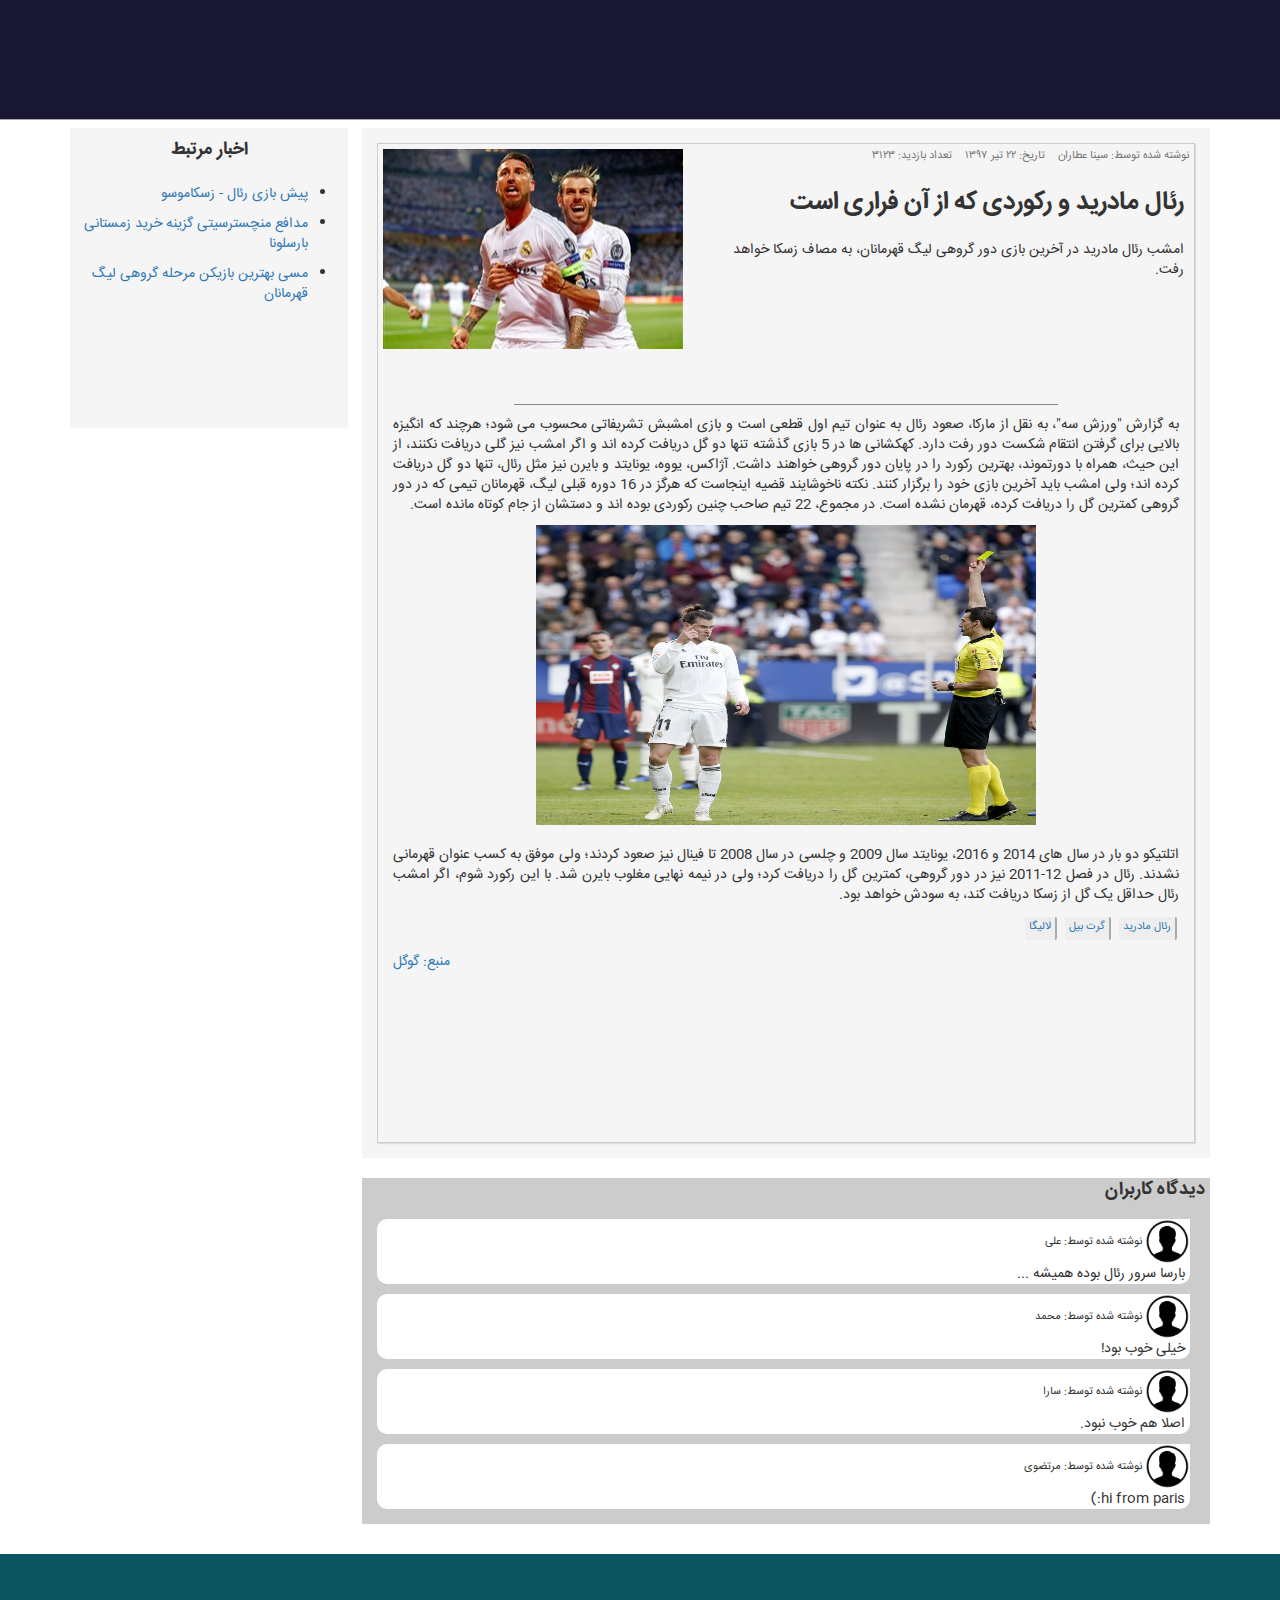
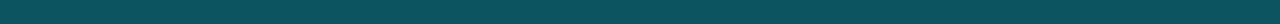
==== web/responsive-login-signup-modal-window/advertisment.html @ d7d71ea0 "Initial commit" ====
<!DOCTYPE html>
<html dir="rtl" lang="fa-IR">
<head>
    <link rel="stylesheet" href="css/advertisement.css">
    <meta charset="UTF-8">
    <title>News</title>

    <meta name="viewport" content="width=device-width, initial-scale=1">
    <link rel="stylesheet" href="https://maxcdn.bootstrapcdn.com/bootstrap/3.3.7/css/bootstrap.min.css">
    <script src="https://ajax.googleapis.com/ajax/libs/jquery/3.3.1/jquery.min.js"></script>
    <script src="https://maxcdn.bootstrapcdn.com/bootstrap/3.3.7/js/bootstrap.min.js"></script>

</head>
<body>

<header>
    <div class="page-header-bar">
    </div>
</header>

<div class="page-content">
    <div class="container">

        <div class="right-col">
            <div class="news-container">
                <div class="news-header">
                    <div class="row">
                        <div class="col-xs-12 col-md-5 pull-lef">
                            <img src="../static/images/img5.jpg" class="news-img">
                        </div>
                        <div class="col-xs-12 col-md-7 pull-right news-header-right">
                            <div class="news-info">
                                نوشته شده توسط:
                                <span class="news-info-item">سینا عطاران</span>
                                تاریخ:
                                <span class="news-info-item">۲۲ تیر ۱۳۹۷</span>
                                تعداد بازدید:
                                <span class="news-info-item">۳۱۲۳</span>
                            </div>
                            <div class="news-title">
                                رئال مادرید و رکوردی که از آن فراری است
                            </div>
                            <div class="news-abstract">
                                امشب رئال مادرید در آخرین بازی دور گروهی لیگ قهرمانان، به مصاف زسکا خواهد رفت.
                            </div>
                        </div>
                    </div>
                </div>

                <div class="col-xs-8 col-xs-offset-2 news-page--separator"></div>

                <div class="news-detail">
                    <div class="news-desc">
                        <div class="col-xs-12 news-page--news-text text-justify">
                            <p>

                                به گزارش "ورزش سه"، به نقل از مارکا، صعود رئال به عنوان تیم اول قطعی است و بازی امشبش
                                تشریفاتی محسوب می شود؛ هرچند که انگیزه بالایی برای گرفتن انتقام شکست دور رفت دارد.

                                کهکشانی ها در 5 بازی گذشته تنها دو گل دریافت کرده اند و اگر امشب نیز گلی دریافت نکنند،
                                از این حیث، همراه با دورتموند، بهترین رکورد را در پایان دور گروهی خواهند داشت. آژاکس،
                                یووه، یونایتد و بایرن نیز مثل رئال، تنها دو گل دریافت کرده اند؛ ولی امشب باید آخرین بازی
                                خود را برگزار کنند.

                                نکته ناخوشایند قضیه اینجاست که هرگز در 16 دوره قبلی لیگ، قهرمانان تیمی که در دور گروهی
                                کمترین گل را دریافت کرده، قهرمان نشده است. در مجموع، 22 تیم صاحب چنین رکوردی بوده اند و
                                دستشان از جام کوتاه مانده است.


                            </p>

                            <div class="news-img-inline">
                                <img src="../static/images/img2.jpg">

                            </div>

                            <p>

                                اتلتیکو دو بار در سال های 2014 و 2016، یونایتد سال 2009 و چلسی در سال 2008 تا فینال نیز
                                صعود کردند؛ ولی موفق به کسب عنوان قهرمانی نشدند.

                                رئال در فصل 12-2011 نیز در دور گروهی، کمترین گل را دریافت کرد؛ ولی در نیمه نهایی مغلوب
                                بایرن شد. با این رکورد شوم، اگر امشب رئال حداقل یک گل از زسکا دریافت کند، به سودش خواهد
                                بود.

                            </p>
                        </div>
                        <div class="tags-list col-xs-12 has-margin-bottom-quarter">
                            <ul>
                                <li>
                                    <a href="http://www.varzesh3.com/tag/431/رئال-مادرید">رئال مادرید</a>
                                </li>

                                <li>
                                    <a href="http://www.varzesh3.com/tag/431/رئال-مادرید">گرت بیل</a>
                                </li>

                                <li>
                                    <a href="http://www.varzesh3.com/tag/431/رئال-مادرید">لالیگا</a>
                                </li>
                            </ul>
                        </div>

                        <div class="source col-xs-12 has-margin-bottom-quarter">
                            <a href="http://google.com">
منبع:
                                <span>گوگل</span>
                            </a>
                        </div>
                    </div>
                </div>
            </div>
        </div>

        <div class="left-col">
            <div class="recommended-news">
                <div class="recommended-news-header">
                    اخبار مرتبط
                </div>

                <ul>
                    <li>
                        <a target="_blank"
                           href="https://www.varzesh3.com/news/1575541/%D9%BE%DB%8C%D8%B4-%D8%A8%D8%A7%D8%B2%DB%8C-%D8%B1%D8%A6%D8%A7%D9%84-%D9%85%D8%A7%D8%AF%D8%B1%DB%8C%D8%AF-%D8%B2%D8%B3%DA%A9%D8%A7%D9%85%D8%B3%DA%A9%D9%88">پیش
                            بازی رئال - زسکاموسو</a>
                    </li>
                    <li>
                        <a target="_blank" href="http://barcanews.org/post/85909/">مدافع منچسترسیتی گزینه خرید زمستانی
                            بارسلونا</a>
                    </li>
                    <li>
                        <a target="_blank" href="http://barcanews.org/post/85933/">مسی بهترین بازیکن مرحله گروهی لیگ
                            قهرمانان</a>
                    </li>
                </ul>
            </div>
        </div>

        <div class="comments">
            <div class="comments-header">
                <i class="icon-comment"></i>
                دیدگاه کاربران
            </div>
            <div class="comments-container">
                <div class="comment">
                    <img src="../static/images/user.png" class="user-comment-img">
                    نوشته شده توسط:
                    <span>علی</span>
                     <div class="comment-text">
                        بارسا سرور رئال بوده همیشه ...
                    </div>
                </div>
                <div class="comment">
                    <img src="../static/images/user.png" class="user-comment-img">
                    نوشته شده توسط:
                    <span>محمد</span>
                    <div class="comment-text">
                        خیلی خوب بود!
                    </div>
                </div>
                <div class="comment">
                    <img src="../static/images/user.png" class="user-comment-img">
                    نوشته شده توسط:
                    <span>سارا</span>
                     <div class="comment-text">
اصلا هم خوب نبود.
                    </div>
                </div>
                <div class="comment">
                    <img src="../static/images/user.png" class="user-comment-img">
                    نوشته شده توسط:
                    <span>مرتضوی</span>
                     <div class="comment-text">
hi from paris:)
                    </div>
                </div>
            </div>
        </div>
    </div>
</div>

<footer class="page-footer"></footer>


</body>
</html>
---- web/responsive-login-signup-modal-window/css/advertisement.css ----
@font-face {
    font-family: IRANSans;
    font-style: normal;
    font-weight: bold;
    src: url("../fonts/IRANSansWeb_Bold.7626d015e158.eot");
    src: url("../fonts/IRANSansWeb_Bold.7626d015e158.eot?#iefix") format('embedded-opentype'), /* IE6-8 */ url("../fonts/IRANSansWeb_Bold.6ec03a37e370.woff2") format('woff2'), /* FF39+,Chrome36+, Opera24+*/ url("../fonts/IRANSansWeb_Bold.a762a767a345.woff") format('woff'), /* FF3.6+, IE9, Chrome6+, Saf5.1+*/ url("../fonts/IRANSansWeb_Bold.4ff441e3b8c5.ttf") format('truetype');
}

@font-face {
    font-family: IRANSans;
    font-style: normal;
    font-weight: 500;
    src: url("../fonts/IRANSansWeb_Medium.1121c0520a30.eot");
    src: url("../fonts/IRANSansWeb_Medium.1121c0520a30.eot?#iefix") format('embedded-opentype'), /* IE6-8 */ url("../fonts/IRANSansWeb_Medium.bb6a9fe5edb6.woff2") format('woff2'), /* FF39+,Chrome36+, Opera24+*/ url("../fonts/IRANSansWeb_Medium.74e2ab212452.woff") format('woff'), /* FF3.6+, IE9, Chrome6+, Saf5.1+*/ url("../fonts/IRANSansWeb_Medium.7a75459b25fc.ttf") format('truetype');
}

@font-face {
    font-family: IRANSans;
    font-style: normal;
    font-weight: 300;
    src: url("../fonts/IRANSansWeb_Light.60f95f28d846.eot");
    src: url("../fonts/IRANSansWeb_Light.60f95f28d846.eot?#iefix") format('embedded-opentype'), /* IE6-8 */ url("../fonts/IRANSansWeb_Light.414e7148a634.woff2") format('woff2'), /* FF39+,Chrome36+, Opera24+*/ url("../fonts/IRANSansWeb_Light.469a8f6aa5b4.woff") format('woff'), /* FF3.6+, IE9, Chrome6+, Saf5.1+*/ url("../fonts/IRANSansWeb_Light.53a90b39dae0.ttf") format('truetype');
}

@font-face {
    font-family: IRANSans;
    font-style: normal;
    font-weight: 200;
    src: url("../fonts/IRANSansWeb_UltraLight.b8efb89efe7d.eot");
    src: url("../fonts/IRANSansWeb_UltraLight.b8efb89efe7d.eot?#iefix") format('embedded-opentype'), /* IE6-8 */ url("../fonts/IRANSansWeb_UltraLight.5010d0152420.woff2") format('woff2'), /* FF39+,Chrome36+, Opera24+*/ url("../fonts/IRANSansWeb_UltraLight.153b7b5a1579.woff") format('woff'), /* FF3.6+, IE9, Chrome6+, Saf5.1+*/ url("../fonts/IRANSansWeb_UltraLight.eeb1edcad9b2.ttf") format('truetype');
}

@font-face {
    font-family: IRANSans;
    font-style: normal;
    font-weight: normal;
    src: url("../fonts/IRANSansWeb.e43cfbc1a67d.eot");
    src: url("../fonts/IRANSansWeb.e43cfbc1a67d.eot?#iefix") format('embedded-opentype'), /* IE6-8 */ url("../fonts/IRANSansWeb.c6f46673e244.woff2") format('woff2'), /* FF39+,Chrome36+, Opera24+*/ url("../fonts/IRANSansWeb.df14582918ca.woff") format('woff'), /* FF3.6+, IE9, Chrome6+, Saf5.1+*/ url("../fonts/IRANSansWeb.ac22d187130d.ttf") format('truetype');
}

* {
    font-family: IRANSans, Helvetica, sans-serif, Georgia, "Times New Roman", Times, serif !important
}

body {
    margin: 0;
}

header {
    margin-top: 0;
}

.page-header-bar {
    height: 120px;
    background: #181633;
    border-bottom: 1px solid #aaa;
}

.page-footer {
    margin-top: 30px;
    background-color: #0c5460;
    height: 70px;
}

div.page-content {
    margin-top: 8px;
    background-color: white;
}

.right-col {
    /*display: inline;*/
    float: right;
    min-height: 1000px;
    width: calc(75% - 7px);
    margin-left: 7px;
    background-color: #f5f5f5;
    text-align: right;
    margin-bottom: 20px;
}

.left-col {
    background-color: #f5f5f5;
    /*display: inline;*/
    min-height: 300px;
    float: left;
    width: calc(25% - 7px);
    margin-right: 7px;
    text-align: right;
    /*border: 1px solid #ccc;*/
}

.news-img {
    width: 300px;
    height: 200px;
    float: left;
    margin-top: 5px;
    margin-left: 5px;
    display: inline;

}

.news-container {
    border: 1px solid #ccc;
    box-shadow: 1px 1px 1px #ddd;
    margin: 15px;
    min-height: inherit;
}

.news-header {
    height: 250px;
}

.news-info {
    font-size: 11px;
    color: #777;
    margin-top: 5px;
    margin-right: 5px;
    margin-bottom: 20px;
}

.news-title {
    margin-right: 10px;
    margin-bottom: 20px;
    font-weight: bold;
    font-size: 25px;
}

.news-abstract {
    margin-right: 10px;
}

.news-page--separator {
    height: 1px;
    margin-top: 10px;
    margin-bottom: 10px;
    background: #888;
}

.news-info-item {
    margin-left: 10px;
}

.news-detail {
    text-align: right;
}

.news-img-inline {
    width: 500px;
    height: 300px;
    margin: 0 auto;
    margin-bottom: 20px;
    margin-top: 10px;
    /*margin-right: 50px;*/
}

.news-img-inline img {
    width: 500px;
    height: 300px;
}

.news-detail ul {
    display: block;
    width: 100%;
    margin: 0;
    padding: 0;
    list-style: none;
}

.news-detail li {
    display: inline-block;
    list-style: none;
    text-align: center;
    padding: 1px 4px 4px;
    margin: 2px;
    border-radius: 2px;
    background-color: #eee;
    border: 0 !important;
    border-right: 2px solid #aaa !important;
    font-size: 11px !important;
    color: #333 !important;
    line-height: 18px;
}

.news-detail ul li a {
    white-space: nowrap;
}

a {
    text-decoration: none !important;
}

.recommended-news-header {
    margin-top: 10px;
    margin-bottom: 20px;
    text-align: center;
    font-weight: bold;
    font-size: 18px;
}

.recommended-news li {
    margin-bottom: 10px;
}

.source a{
    display: inline-block;
    float: left;
    margin-top: 10px;
    margin-right: 10px;
}
.comments {
    clear: both;
    background-color: #ccc;
    width: calc(75% - 7px);
    margin-left: 7px;
}

.comments-header {
    margin-top: 5px;
    margin-right: 5px;
    font-weight: bold;
    font-size: 18px;
}

.comments-container {
    margin-right: 5px;
    min-height: 100px;
    padding: 5px;

}

.comment {
    border-radius: 10px ;
    background-color: white;
    margin: 10px;
    font-size:11px;
}

.user-comment-img {
    width: 45px;
    height: 45px;
}

.comment-text {
    font-size: 14px;
    margin-right: 5px;
    margin-left: 5px;
}
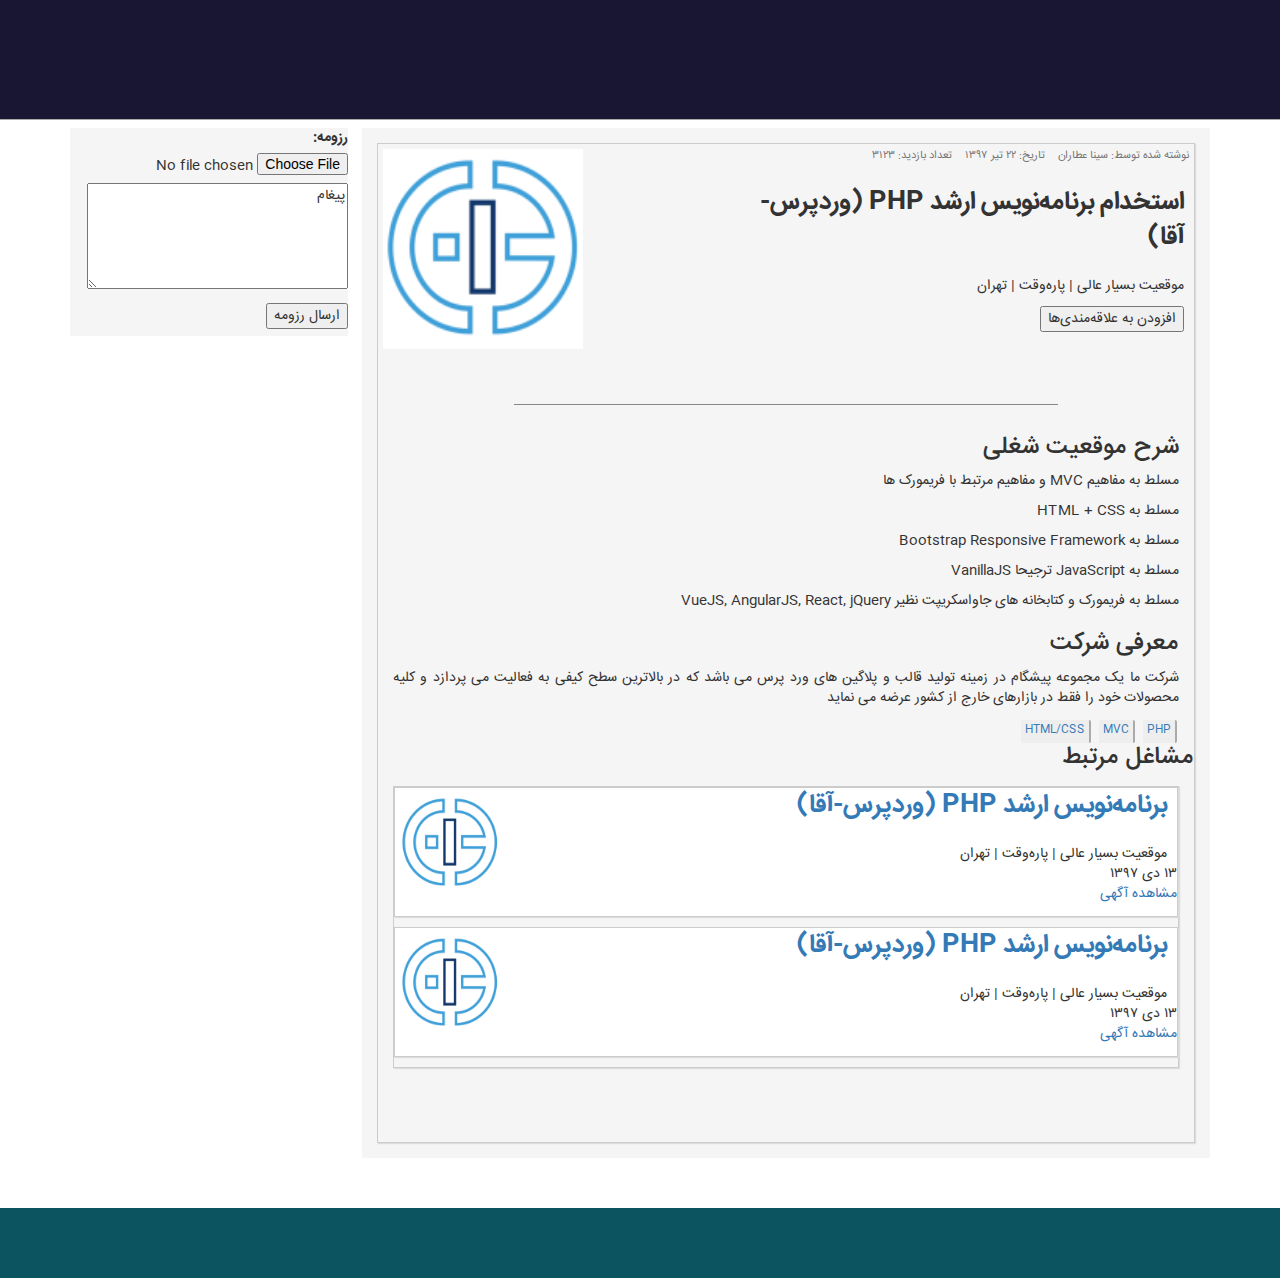
==== commit 02d3894d: "zzz" ====
--- a/web/responsive-login-signup-modal-window/advertisment.html
+++ b/web/responsive-login-signup-modal-window/advertisment.html
@@ -26,7 +26,7 @@
                 <div class="news-header">
                     <div class="row">
                         <div class="col-xs-12 col-md-5 pull-lef">
-                            <img src="../static/images/img5.jpg" class="news-img">
+                            <img src="img/ad1.png" class="news-img">
                         </div>
                         <div class="col-xs-12 col-md-7 pull-right news-header-right">
                             <div class="news-info">
@@ -38,11 +38,14 @@
                                 <span class="news-info-item">۳۱۲۳</span>
                             </div>
                             <div class="news-title">
-                                رئال مادرید و رکوردی که از آن فراری است
+                                استخدام برنامه‌نویس ارشد PHP (وردپرس-آقا)
                             </div>
                             <div class="news-abstract">
-                                امشب رئال مادرید در آخرین بازی دور گروهی لیگ قهرمانان، به مصاف زسکا خواهد رفت.
+                                موقعیت بسیار عالی | پاره‌وقت | تهران
                             </div>
+                            <button class="" style="margin: 10px">
+                                افزودن به علاقه‌مندی‌ها
+                            </button>
                         </div>
                     </div>
                 </div>
@@ -52,130 +55,94 @@
                 <div class="news-detail">
                     <div class="news-desc">
                         <div class="col-xs-12 news-page--news-text text-justify">
+                            <h3>شرح موقعیت شغلی</h3>
                             <p>
-
-                                به گزارش "ورزش سه"، به نقل از مارکا، صعود رئال به عنوان تیم اول قطعی است و بازی امشبش
-                                تشریفاتی محسوب می شود؛ هرچند که انگیزه بالایی برای گرفتن انتقام شکست دور رفت دارد.
-
-                                کهکشانی ها در 5 بازی گذشته تنها دو گل دریافت کرده اند و اگر امشب نیز گلی دریافت نکنند،
-                                از این حیث، همراه با دورتموند، بهترین رکورد را در پایان دور گروهی خواهند داشت. آژاکس،
-                                یووه، یونایتد و بایرن نیز مثل رئال، تنها دو گل دریافت کرده اند؛ ولی امشب باید آخرین بازی
-                                خود را برگزار کنند.
-
-                                نکته ناخوشایند قضیه اینجاست که هرگز در 16 دوره قبلی لیگ، قهرمانان تیمی که در دور گروهی
-                                کمترین گل را دریافت کرده، قهرمان نشده است. در مجموع، 22 تیم صاحب چنین رکوردی بوده اند و
-                                دستشان از جام کوتاه مانده است.
-
-
+                                مسلط به مفاهیم MVC و مفاهیم مرتبط با فریمورک ها
+                            </p>
+                            <p>
+                                مسلط به HTML + CSS
+                            </p>
+                            <p>
+                                مسلط به Bootstrap Responsive Framework
+                            </p>
+                            <p>
+                                مسلط به JavaScript ترجیحا VanillaJS
+                            </p>
+                            <p>
+                                مسلط به فریمورک و کتابخانه های جاواسکریپت نظیر VueJS, AngularJS, React, jQuery
                             </p>
 
-                            <div class="news-img-inline">
-                                <img src="../static/images/img2.jpg">
+                            <h3>معرفی شرکت</h3>
+                            <p>
+                                شرکت ما یک مجموعه پیشگام در زمینه تولید قالب و پلاگین های ورد پرس می باشد که در بالاترین سطح کیفی به فعالیت می پردازد و کلیه محصولات خود را فقط در بازارهای خارج از کشور عرضه می نماید
+                            </p>
 
-                            </div>
-
-                            <p>
-
-                                اتلتیکو دو بار در سال های 2014 و 2016، یونایتد سال 2009 و چلسی در سال 2008 تا فینال نیز
-                                صعود کردند؛ ولی موفق به کسب عنوان قهرمانی نشدند.
-
-                                رئال در فصل 12-2011 نیز در دور گروهی، کمترین گل را دریافت کرد؛ ولی در نیمه نهایی مغلوب
-                                بایرن شد. با این رکورد شوم، اگر امشب رئال حداقل یک گل از زسکا دریافت کند، به سودش خواهد
-                                بود.
-
-                            </p>
                         </div>
                         <div class="tags-list col-xs-12 has-margin-bottom-quarter">
                             <ul>
                                 <li>
-                                    <a href="http://www.varzesh3.com/tag/431/رئال-مادرید">رئال مادرید</a>
+                                    <a href="">PHP</a>
                                 </li>
 
                                 <li>
-                                    <a href="http://www.varzesh3.com/tag/431/رئال-مادرید">گرت بیل</a>
+                                    <a href="">MVC</a>
                                 </li>
 
                                 <li>
-                                    <a href="http://www.varzesh3.com/tag/431/رئال-مادرید">لالیگا</a>
+                                    <a href="">HTML/CSS</a>
                                 </li>
                             </ul>
                         </div>
 
-                        <div class="source col-xs-12 has-margin-bottom-quarter">
-                            <a href="http://google.com">
-منبع:
-                                <span>گوگل</span>
-                            </a>
+                        <div>
+                            <h3>مشاغل مرتبط</h3>
+                            <div>
+                                <div id="latestNews" class="tab-pane fade in active news-container">
+                                    <div class="news-item">
+                                        <img class="news-img-recom" src="img/ad1.png">
+                                        <div class="news-title"><a href="">برنامه‌نویس ارشد PHP (وردپرس-آقا)</a></div>
+                                        <div class="news-abstract">موقعیت بسیار عالی | پاره‌وقت | تهران
+                                        </div>
+                                        <span class="date">۱۳ دی ۱۳۹۷</span>
+                                        <div class="news-link">
+                                            <a href="./news.html"
+                                               target="_blank">مشاهده آگهی</a>
+                                        </div>
+                                    </div>
+
+
+                                    <div class="news-item">
+                                        <img class="news-img-recom" src="img/ad1.png">
+                                        <div class="news-title"><a href="">برنامه‌نویس ارشد PHP (وردپرس-آقا)</a></div>
+                                        <div class="news-abstract">موقعیت بسیار عالی | پاره‌وقت | تهران
+                                        </div>
+                                        <span class="date">۱۳ دی ۱۳۹۷</span>
+                                        <div class="news-link">
+                                            <a href="./news.html"
+                                               target="_blank">مشاهده آگهی</a>
+                                        </div>
+                                    </div>
+                                </div>
+                            </div>
                         </div>
+
                     </div>
                 </div>
             </div>
         </div>
 
         <div class="left-col">
-            <div class="recommended-news">
-                <div class="recommended-news-header">
-                    اخبار مرتبط
-                </div>
+            <form>
+                <label for="resume">رزومه:</label>
+                <input type="file" id="resume" class="inputs" name="pic" accept="image/*">
 
-                <ul>
-                    <li>
-                        <a target="_blank"
-                           href="https://www.varzesh3.com/news/1575541/%D9%BE%DB%8C%D8%B4-%D8%A8%D8%A7%D8%B2%DB%8C-%D8%B1%D8%A6%D8%A7%D9%84-%D9%85%D8%A7%D8%AF%D8%B1%DB%8C%D8%AF-%D8%B2%D8%B3%DA%A9%D8%A7%D9%85%D8%B3%DA%A9%D9%88">پیش
-                            بازی رئال - زسکاموسو</a>
-                    </li>
-                    <li>
-                        <a target="_blank" href="http://barcanews.org/post/85909/">مدافع منچسترسیتی گزینه خرید زمستانی
-                            بارسلونا</a>
-                    </li>
-                    <li>
-                        <a target="_blank" href="http://barcanews.org/post/85933/">مسی بهترین بازیکن مرحله گروهی لیگ
-                            قهرمانان</a>
-                    </li>
-                </ul>
-            </div>
+                <textarea class="inputs" name="message" id="message" cols="30" rows="5">پیغام</textarea>
+
+                <button type="submit"class="inputs" >ارسال رزومه</button>
+            </form>
         </div>
 
-        <div class="comments">
-            <div class="comments-header">
-                <i class="icon-comment"></i>
-                دیدگاه کاربران
-            </div>
-            <div class="comments-container">
-                <div class="comment">
-                    <img src="../static/images/user.png" class="user-comment-img">
-                    نوشته شده توسط:
-                    <span>علی</span>
-                     <div class="comment-text">
-                        بارسا سرور رئال بوده همیشه ...
-                    </div>
-                </div>
-                <div class="comment">
-                    <img src="../static/images/user.png" class="user-comment-img">
-                    نوشته شده توسط:
-                    <span>محمد</span>
-                    <div class="comment-text">
-                        خیلی خوب بود!
-                    </div>
-                </div>
-                <div class="comment">
-                    <img src="../static/images/user.png" class="user-comment-img">
-                    نوشته شده توسط:
-                    <span>سارا</span>
-                     <div class="comment-text">
-اصلا هم خوب نبود.
-                    </div>
-                </div>
-                <div class="comment">
-                    <img src="../static/images/user.png" class="user-comment-img">
-                    نوشته شده توسط:
-                    <span>مرتضوی</span>
-                     <div class="comment-text">
-hi from paris:)
-                    </div>
-                </div>
-            </div>
-        </div>
+
     </div>
 </div>
 
--- a/web/responsive-login-signup-modal-window/css/advertisement.css
+++ b/web/responsive-login-signup-modal-window/css/advertisement.css
@@ -81,7 +81,7 @@
 .left-col {
     background-color: #f5f5f5;
     /*display: inline;*/
-    min-height: 300px;
+    min-height: 100px;
     float: left;
     width: calc(25% - 7px);
     margin-right: 7px;
@@ -89,8 +89,19 @@
     /*border: 1px solid #ccc;*/
 }
 
+.news-item {
+    background-color: white;
+    position: relative;
+    margin: 0 auto;
+    width: auto;
+    height: 130px;
+    margin-bottom: 10px;
+    border: 1px solid #ccc;
+    box-shadow: 1px 1px 1px #ddd;
+}
+
 .news-img {
-    width: 300px;
+    width: 200px;
     height: 200px;
     float: left;
     margin-top: 5px;
@@ -98,6 +109,17 @@
     display: inline;
 
 }
+
+.news-img-recom {
+    width: 100px;
+    height: 100px;
+    float: left;
+    margin-top: 5px;
+    margin-left: 5px;
+    display: inline;
+
+}
+
 
 .news-container {
     border: 1px solid #ccc;
@@ -244,4 +266,8 @@
     font-size: 14px;
     margin-right: 5px;
     margin-left: 5px;
+}
+
+.inputs{
+    margin-bottom: 7px;
 }